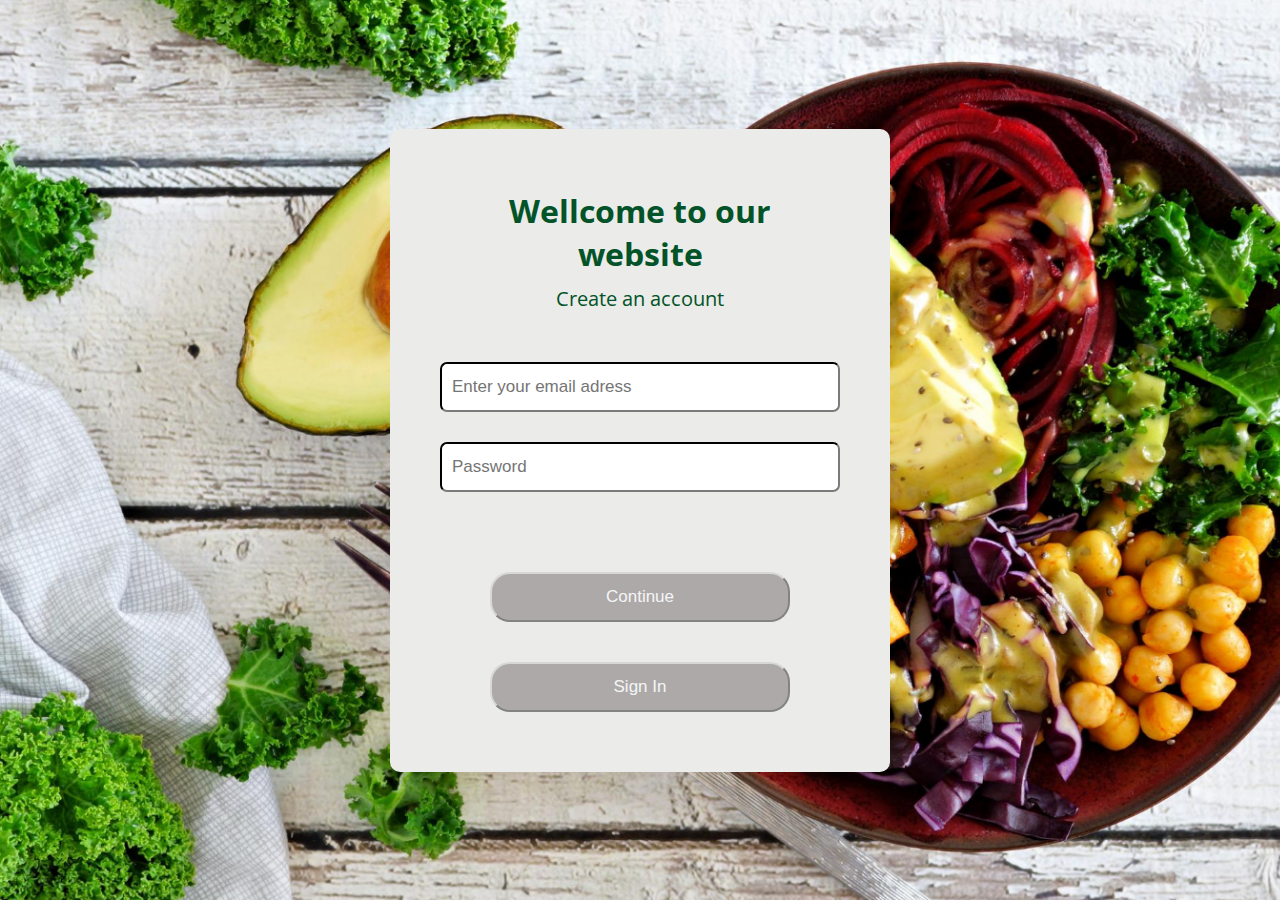
==== signup.html @ a1ac989a "menu,sign up" ====
<!DOCTYPE html>
<html lang="en">

<head>
    <meta charset="UTF-8">
    <meta http-equiv="X-UA-Compatible" content="IE=edge">
    <meta name="viewport" content="width=device-width, initial-scale=1.0">
    <title>Sign up</title>
    <link rel="stylesheet" href="./css/signup.css">
    <link
        href="https://fonts.googleapis.com/css2?family=Cormorant+Garamond:wght@300&family=Open+Sans:wght@700&display=swap"
        rel="stylesheet">
</head>

<body>
    <div class="wrapper">
        <div class="signupform">
            <h1>Wellcome to our website</h1>
            <p>Create an account</p>

            <form action="#">
                <input type="email" placeholder="Enter your email adress">

                <input type="password" placeholder="Password">
            </form>
            <div class="button">
                <a href="./index.html"><button type="submit">Continue</button></a>
            </div>
            <div class="button2">
                <button class="signin">Sign In</button>
            </div>

        </div>
    </div>
</body>

</html>
---- css/signup.css ----
*{box-sizing:border-box;margin:0;padding:0}body{font-family:"Open Sans",sans-serif}.wrapper{min-height:100vh;width:100%;background-image:url(./food.png);background-repeat:no-repeat;background-size:cover;display:flex;justify-content:center;align-items:center}.wrapper .signupform{background:#ebebe9;width:500px;padding:60px;color:#025328;border-radius:10px}.wrapper .signupform h1{text-align:center}.wrapper .signupform p{text-align:center;margin-top:10px;font-size:20px}.wrapper .signupform form{display:flex;flex-direction:column;gap:30px;align-items:center;margin-top:50px}.wrapper .signupform form input{width:400px;height:50px;padding:10px;font-size:17px;border-radius:7px;border-color:#272727}.wrapper .signupform .button{display:flex;justify-content:center;padding-top:80px}.wrapper .signupform .button button{padding:10px;font-size:15px;border-radius:20px;border-color:#d8d7d7;width:300px;height:50px;background-color:#ada9a9;color:#f5f5f5;font-size:17px;cursor:pointer}.wrapper .signupform .button button:hover{background-color:#000}.wrapper .signupform .button2{display:flex;justify-content:center;padding-top:40px}.wrapper .signupform .button2 .signin{padding:10px;font-size:15px;border-radius:20px;border-color:#d8d7d7;width:300px;height:50px;background-color:#ada9a9;color:#f5f5f5;font-size:17px;cursor:pointer}.wrapper .signupform .button2 .signin:hover{background-color:#000}
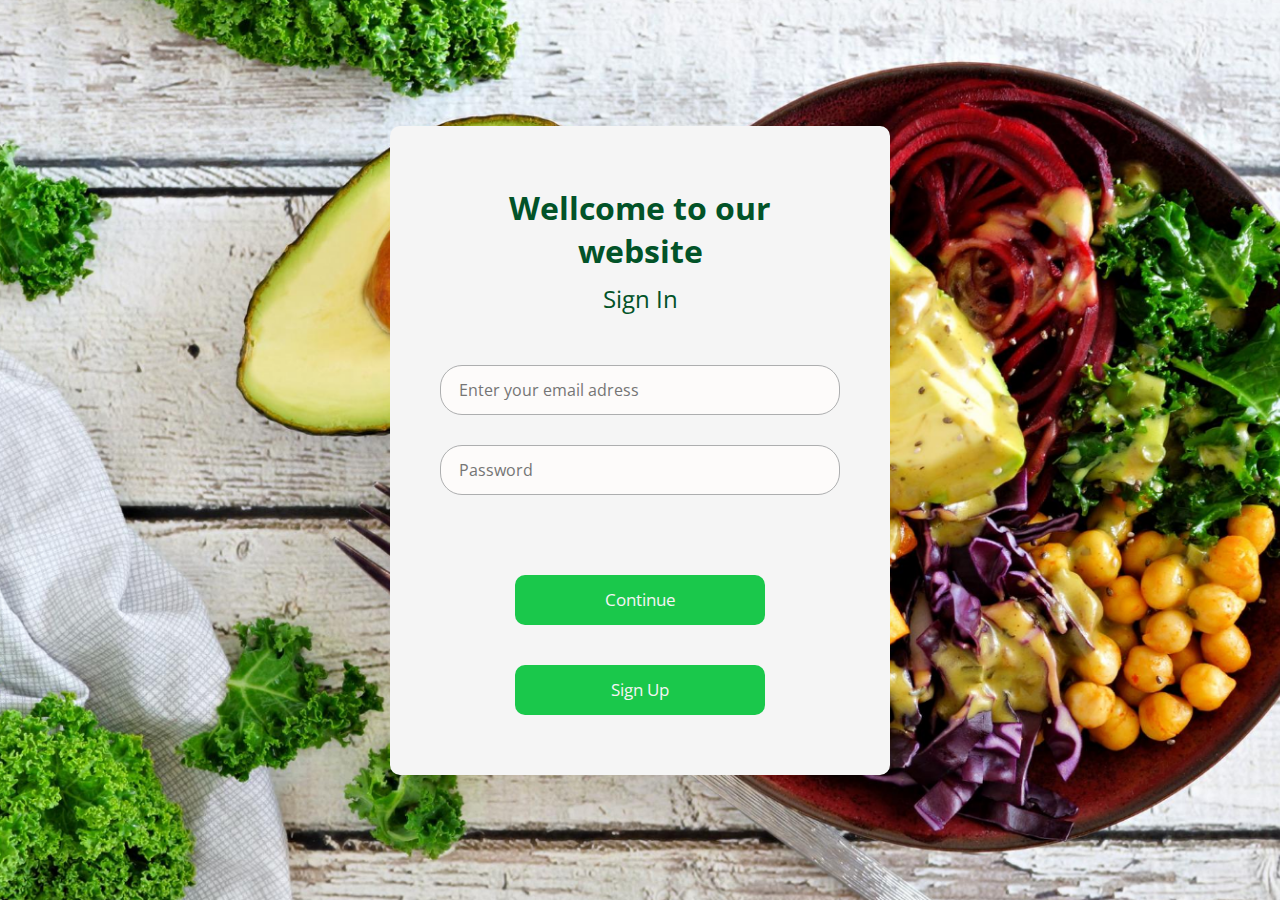
==== commit 25aef333: "responsive" ====
--- a/signup.html
+++ b/signup.html
@@ -5,7 +5,7 @@
     <meta charset="UTF-8">
     <meta http-equiv="X-UA-Compatible" content="IE=edge">
     <meta name="viewport" content="width=device-width, initial-scale=1.0">
-    <title>Sign up</title>
+    <title>Sign In</title>
     <link rel="stylesheet" href="./css/signup.css">
     <link
         href="https://fonts.googleapis.com/css2?family=Cormorant+Garamond:wght@300&family=Open+Sans:wght@700&display=swap"
@@ -16,7 +16,7 @@
     <div class="wrapper">
         <div class="signupform">
             <h1>Wellcome to our website</h1>
-            <p>Create an account</p>
+            <p>Sign In</p>
 
             <form action="#">
                 <input type="email" placeholder="Enter your email adress">
@@ -27,7 +27,7 @@
                 <a href="./index.html"><button type="submit">Continue</button></a>
             </div>
             <div class="button2">
-                <button class="signin">Sign In</button>
+                <a href="./signin.html"><button class="signin">Sign Up</button></a>
             </div>
 
         </div>
--- a/css/signup.css
+++ b/css/signup.css
@@ -1 +1,95 @@
-*{box-sizing:border-box;margin:0;padding:0}body{font-family:"Open Sans",sans-serif}.wrapper{min-height:100vh;width:100%;background-image:url(./food.png);background-repeat:no-repeat;background-size:cover;display:flex;justify-content:center;align-items:center}.wrapper .signupform{background:#ebebe9;width:500px;padding:60px;color:#025328;border-radius:10px}.wrapper .signupform h1{text-align:center}.wrapper .signupform p{text-align:center;margin-top:10px;font-size:20px}.wrapper .signupform form{display:flex;flex-direction:column;gap:30px;align-items:center;margin-top:50px}.wrapper .signupform form input{width:400px;height:50px;padding:10px;font-size:17px;border-radius:7px;border-color:#272727}.wrapper .signupform .button{display:flex;justify-content:center;padding-top:80px}.wrapper .signupform .button button{padding:10px;font-size:15px;border-radius:20px;border-color:#d8d7d7;width:300px;height:50px;background-color:#ada9a9;color:#f5f5f5;font-size:17px;cursor:pointer}.wrapper .signupform .button button:hover{background-color:#000}.wrapper .signupform .button2{display:flex;justify-content:center;padding-top:40px}.wrapper .signupform .button2 .signin{padding:10px;font-size:15px;border-radius:20px;border-color:#d8d7d7;width:300px;height:50px;background-color:#ada9a9;color:#f5f5f5;font-size:17px;cursor:pointer}.wrapper .signupform .button2 .signin:hover{background-color:#000}+* {
+  box-sizing: border-box;
+  margin: 0;
+  padding: 0;
+}
+
+body {
+  font-family: "Open Sans", sans-serif;
+}
+
+.wrapper {
+  min-height: 100vh;
+  width: 100%;
+  background-image: url(./food.png);
+  background-repeat: no-repeat;
+  background-size: cover;
+  display: flex;
+  justify-content: center;
+  align-items: center;
+}
+.wrapper .signupform {
+  background: #F5F5F5;
+  width: 500px;
+  padding: 60px;
+  color: rgb(2, 83, 40);
+  border-radius: 10px;
+}
+.wrapper .signupform h1 {
+  text-align: center;
+}
+.wrapper .signupform p {
+  text-align: center;
+  margin-top: 10px;
+  font-size: 24px;
+}
+.wrapper .signupform form {
+  display: flex;
+  flex-direction: column;
+  gap: 30px;
+  align-items: center;
+  margin-top: 50px;
+}
+.wrapper .signupform form input {
+  width: 400px;
+  height: 50px;
+  border: 1px solid #ADAEAF;
+  border-radius: 22px;
+  background: #FDFBFA;
+  padding: 18px;
+  font-size: 16px;
+  line-height: 22px;
+  font-family: "Open Sans", sans-serif;
+}
+.wrapper .signupform .button {
+  display: flex;
+  justify-content: center;
+  padding-top: 80px;
+}
+.wrapper .signupform .button button {
+  padding: 10px;
+  font-size: 15px;
+  border-radius: 10px;
+  border: none;
+  width: 250px;
+  height: 50px;
+  background: #1AC84B;
+  color: whitesmoke;
+  font-size: 17px;
+  cursor: pointer;
+  font-family: "Open Sans", sans-serif;
+}
+.wrapper .signupform .button button:hover {
+  background-color: #34f86b;
+}
+.wrapper .signupform .button2 {
+  display: flex;
+  justify-content: center;
+  padding-top: 40px;
+}
+.wrapper .signupform .button2 .signin {
+  padding: 10px;
+  font-size: 15px;
+  border-radius: 10px;
+  border: none;
+  width: 250px;
+  height: 50px;
+  background: #1AC84B;
+  color: whitesmoke;
+  font-size: 17px;
+  cursor: pointer;
+  font-family: "Open Sans", sans-serif;
+}
+.wrapper .signupform .button2 .signin:hover {
+  background-color: #34f86b;
+}/*# sourceMappingURL=signup.css.map */